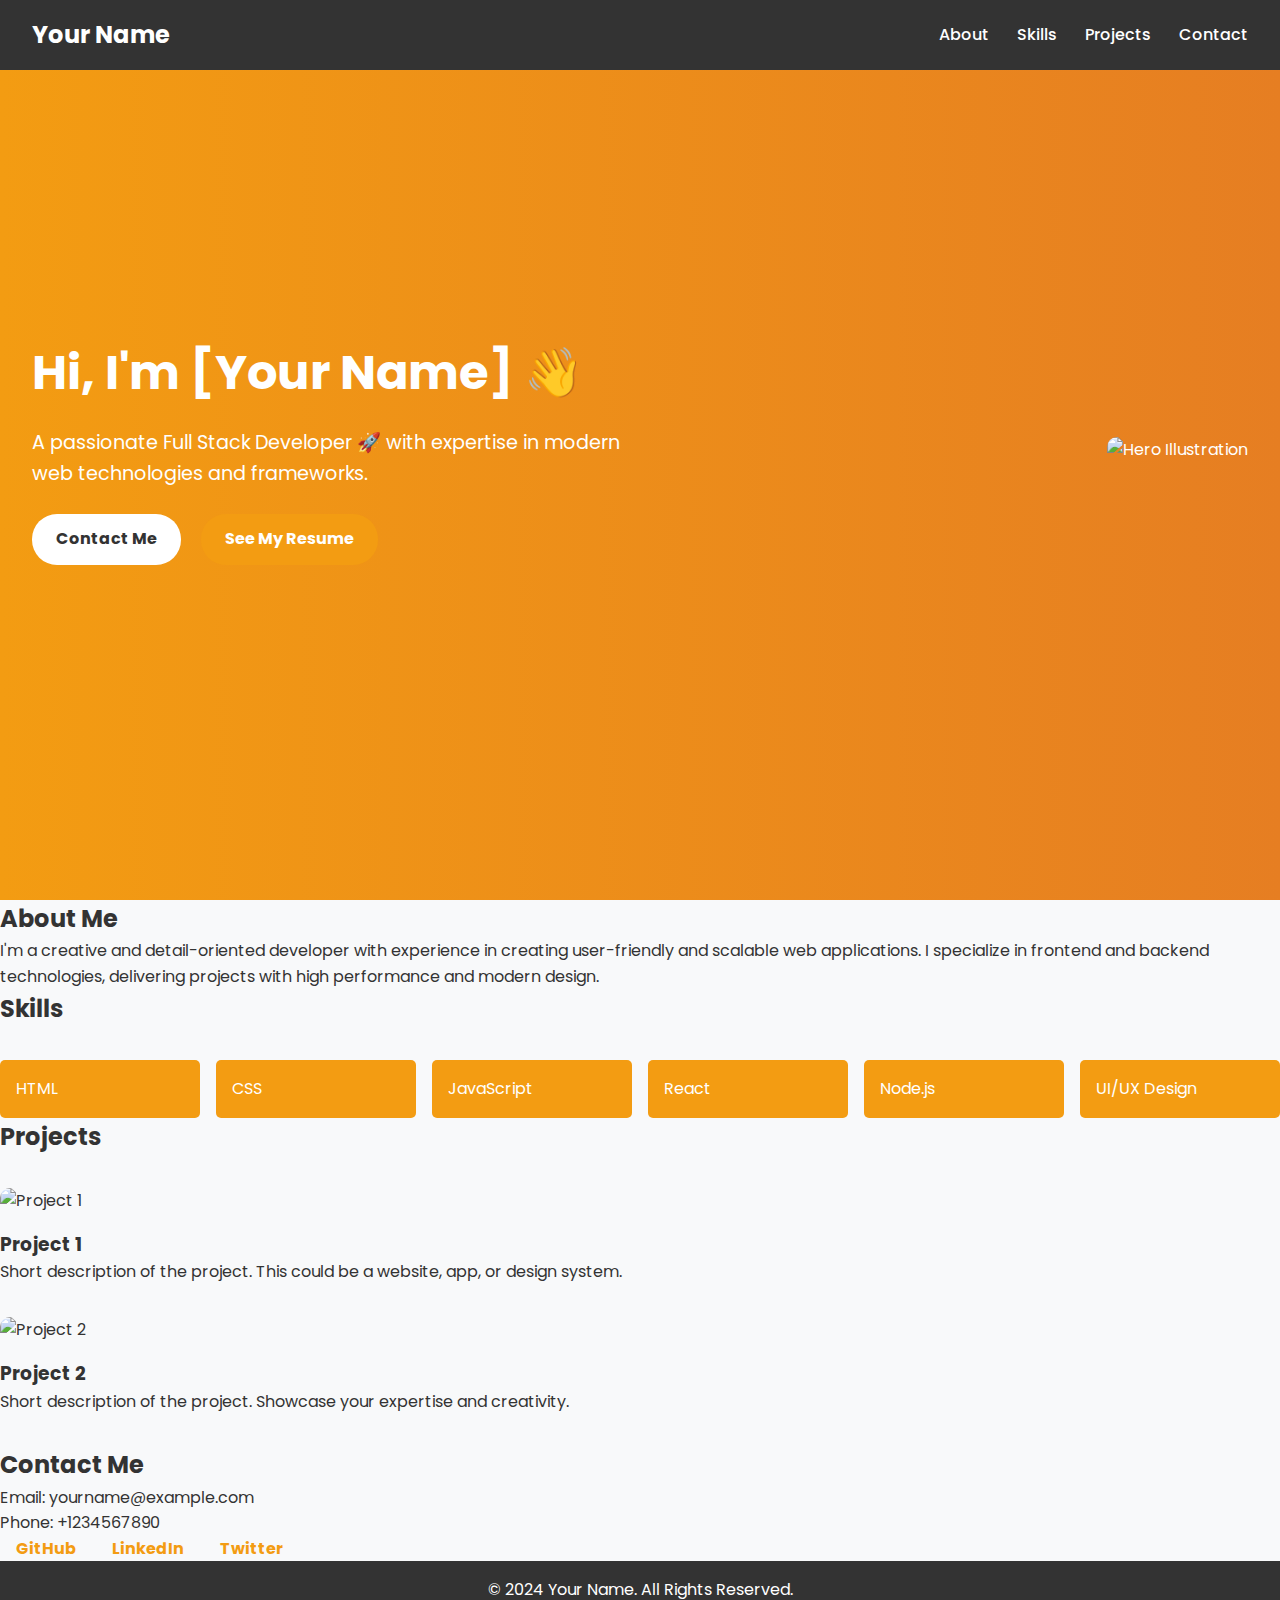
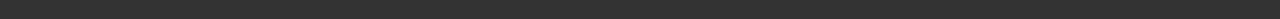
==== Level 1/Task 2/index.html @ a53ca740 "doosri task adhuuri" ====
<!DOCTYPE html>
<html lang="en">
<head>
    <meta charset="UTF-8">
    <meta name="viewport" content="width=device-width, initial-scale=1.0">
    <title>Portfolio - Your Name</title>
    <link rel="stylesheet" href="styles.css">
    <link href="https://fonts.googleapis.com/css2?family=Poppins:wght@300;400;600;700&display=swap" rel="stylesheet">
</head>
<body>
    <header>
        <div class="logo">Your Name</div>
        <nav>
            <a href="#about">About</a>
            <a href="#skills">Skills</a>
            <a href="#projects">Projects</a>
            <a href="#contact">Contact</a>
        </nav>
    </header>

    <section class="hero">
        <div class="hero-content">
            <h1>Hi, I'm [Your Name] 👋</h1>
            <p>A passionate Full Stack Developer 🚀 with expertise in modern web technologies and frameworks.</p>
            <div class="cta-buttons">
                <a href="#contact" class="btn-primary">Contact Me</a>
                <a href="#resume" class="btn-secondary">See My Resume</a>
            </div>
        </div>
        <div class="hero-image">
            <img src="https://via.placeholder.com/500" alt="Hero Illustration">
        </div>
    </section>

    <section id="about" class="about">
        <h2>About Me</h2>
        <p>I'm a creative and detail-oriented developer with experience in creating user-friendly and scalable web applications. I specialize in frontend and backend technologies, delivering projects with high performance and modern design.</p>
    </section>

    <section id="skills" class="skills">
        <h2>Skills</h2>
        <div class="skills-grid">
            <div>HTML</div>
            <div>CSS</div>
            <div>JavaScript</div>
            <div>React</div>
            <div>Node.js</div>
            <div>UI/UX Design</div>
        </div>
    </section>

    <section id="projects" class="projects">
        <h2>Projects</h2>
        <div class="project-card">
            <img src="https://via.placeholder.com/800x400" alt="Project 1">
            <h3>Project 1</h3>
            <p>Short description of the project. This could be a website, app, or design system.</p>
        </div>
        <div class="project-card">
            <img src="https://via.placeholder.com/800x400" alt="Project 2">
            <h3>Project 2</h3>
            <p>Short description of the project. Showcase your expertise and creativity.</p>
        </div>
    </section>

    <section id="contact" class="contact">
        <h2>Contact Me</h2>
        <p>Email: yourname@example.com</p>
        <p>Phone: +1234567890</p>
        <div class="social-links">
            <a href="#">GitHub</a>
            <a href="#">LinkedIn</a>
            <a href="#">Twitter</a>
        </div>
    </section>

    <footer>
        <p>&copy; 2024 Your Name. All Rights Reserved.</p>
    </footer>
</body>
</html>
---- Level 1/Task 2/styles.css ----
* {
    margin: 0;
    padding: 0;
    box-sizing: border-box;
}

body {
    font-family: 'Poppins', sans-serif;
    color: #333;
    line-height: 1.6;
    background: #f8f9fa;
}

header {
    display: flex;
    justify-content: space-between;
    align-items: center;
    padding: 1rem 2rem;
    background: #333;
    color: #fff;
    position: fixed;
    width: 100%;
    top: 0;
    z-index: 1000;
}

header .logo {
    font-size: 1.5rem;
    font-weight: bold;
}

header nav a {
    color: #fff;
    margin-left: 1.5rem;
    text-decoration: none;
    font-weight: 500;
    transition: color 0.3s ease;
}

header nav a:hover {
    color: #f39c12;
}

.hero {
    display: flex;
    justify-content: space-between;
    align-items: center;
    padding: 10rem 2rem;
    background: linear-gradient(to right, #f39c12, #e67e22);
    color: #fff;
    min-height: 100vh;
}

.hero-content {
    max-width: 50%;
}

.hero h1 {
    font-size: 3rem;
    margin-bottom: 1rem;
}

.hero p {
    font-size: 1.2rem;
    margin-bottom: 1.5rem;
}

.cta-buttons .btn-primary,
.cta-buttons .btn-secondary {
    display: inline-block;
    padding: 0.8rem 1.5rem;
    text-decoration: none;
    font-weight: bold;
    border-radius: 25px;
    margin-right: 1rem;
    transition: background 0.3s ease;
}

.cta-buttons .btn-primary {
    background: #fff;
    color: #333;
}

.cta-buttons .btn-secondary {
    background: #f39c12;
    color: #fff;
}

.cta-buttons .btn-primary:hover {
    background: #ddd;
}

.cta-buttons .btn-secondary:hover {
    background: #e67e22;
}

.hero-image img {
    max-width: 100%;
    border-radius: 10px;
}

.section {
    padding: 4rem 2rem;
    text-align: center;
}

.skills-grid {
    display: grid;
    grid-template-columns: repeat(auto-fit, minmax(120px, 1fr));
    gap: 1rem;
    margin-top: 2rem;
}

.skills-grid div {
    background: #f39c12;
    color: #fff;
    padding: 1rem;
    border-radius: 5px;
}

.project-card {
    margin: 2rem 0;
    text-align: left;
}

.project-card img {
    width: 100%;
    border-radius: 10px;
    margin-bottom: 1rem;
}

.contact .social-links a {
    margin: 0 1rem;
    color: #f39c12;
    text-decoration: none;
    font-weight: bold;
}

.contact .social-links a:hover {
    color: #e67e22;
}

footer {
    background: #333;
    color: #fff;
    text-align: center;
    padding: 1rem 0;
}
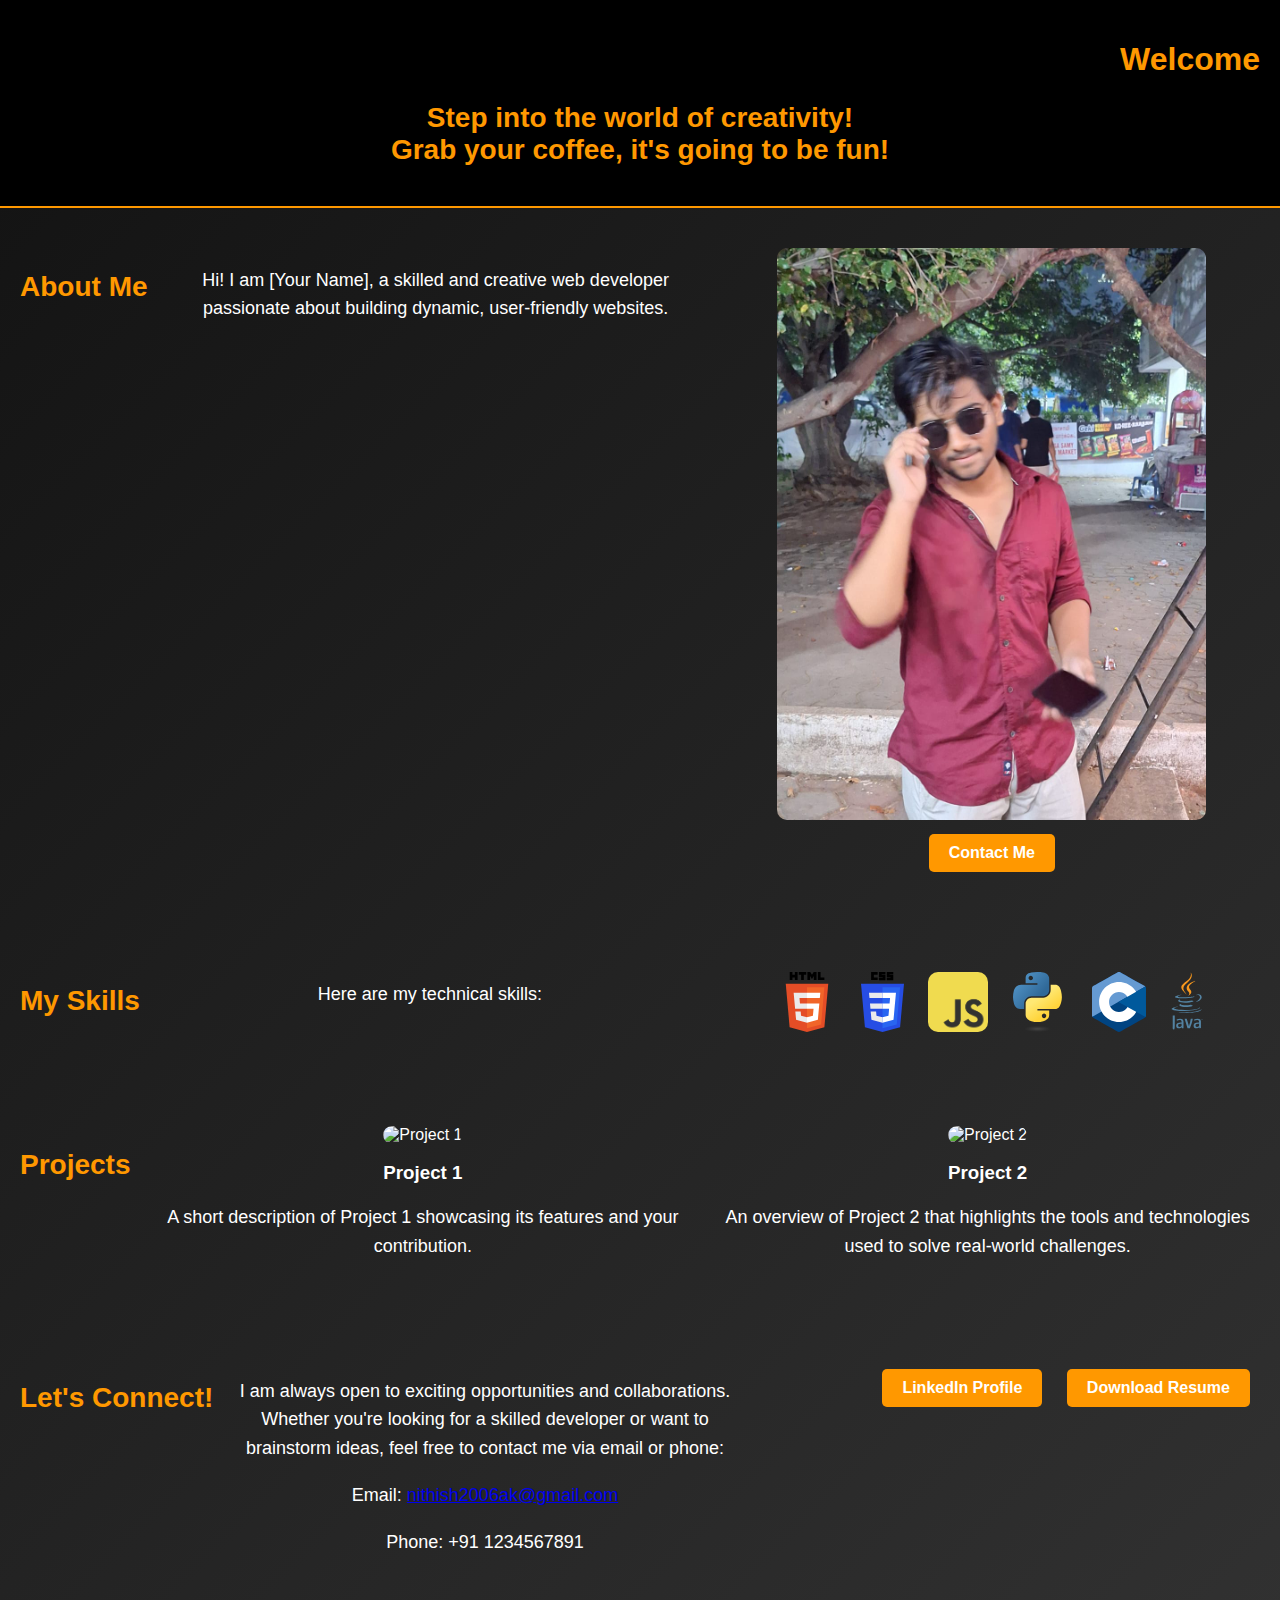
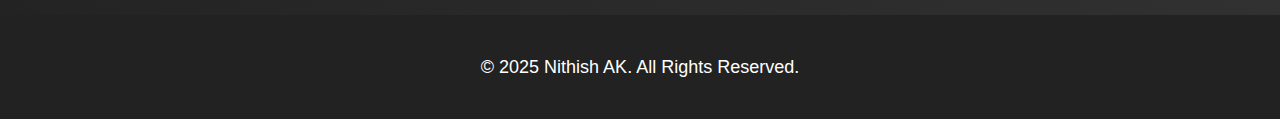
==== commit cdb89986: "halfdone with the progress" ====
--- a/Level 1/Task 2/index.html
+++ b/Level 1/Task 2/index.html
@@ -3,79 +3,77 @@
 <head>
     <meta charset="UTF-8">
     <meta name="viewport" content="width=device-width, initial-scale=1.0">
-    <title>Portfolio - Your Name</title>
-    <link rel="stylesheet" href="styles.css">
-    <link href="https://fonts.googleapis.com/css2?family=Poppins:wght@300;400;600;700&display=swap" rel="stylesheet">
+    <title>My Portfolio</title>
+    <link rel="stylesheet" href="styles/main.css">
+    <link rel="stylesheet" href="styles/animations.css">
 </head>
 <body>
     <header>
-        <div class="logo">Your Name</div>
-        <nav>
-            <a href="#about">About</a>
-            <a href="#skills">Skills</a>
-            <a href="#projects">Projects</a>
-            <a href="#contact">Contact</a>
-        </nav>
+        <div class="logo header-left">
+            <h1>Welcome</h1>
+            <h2>Step into the world of creativity!<br>Grab your coffee, it's going to be fun!</h2>
+        </div>
     </header>
 
-    <section class="hero">
-        <div class="hero-content">
-            <h1>Hi, I'm [Your Name] 👋</h1>
-            <p>A passionate Full Stack Developer 🚀 with expertise in modern web technologies and frameworks.</p>
-            <div class="cta-buttons">
-                <a href="#contact" class="btn-primary">Contact Me</a>
-                <a href="#resume" class="btn-secondary">See My Resume</a>
-            </div>
+    <section id="about" class="section-left">
+        <h2>About Me</h2>
+        <div class="content">
+            <p>Hi! I am [Your Name], a skilled and creative web developer passionate about building dynamic, user-friendly websites.</p>
         </div>
-        <div class="hero-image">
-            <img src="https://via.placeholder.com/500" alt="Hero Illustration">
+        <div class="content">
+            <img src="assets/images/profile.jpg" alt="Profile Picture">
+            <button class="btn-contact" onclick="scrollToContact()">Contact Me</button>
         </div>
     </section>
 
-    <section id="about" class="about">
-        <h2>About Me</h2>
-        <p>I'm a creative and detail-oriented developer with experience in creating user-friendly and scalable web applications. I specialize in frontend and backend technologies, delivering projects with high performance and modern design.</p>
-    </section>
-
-    <section id="skills" class="skills">
-        <h2>Skills</h2>
-        <div class="skills-grid">
-            <div>HTML</div>
-            <div>CSS</div>
-            <div>JavaScript</div>
-            <div>React</div>
-            <div>Node.js</div>
-            <div>UI/UX Design</div>
+    <section id="skills" class="section-left">
+        <h2>My Skills</h2>
+        <div class="content">
+            <p>Here are my technical skills:</p>
+        </div>
+        <div class="content skills-logos">
+            <img src="assets/images/html-logo.svg" alt="HTML">
+            <img src="assets/images/css-logo.svg" alt="CSS">
+            <img src="assets/images/js-logo.png" alt="JavaScript">
+            <img src="assets/images/python-logo.svg" alt="Python">
+            <img src="assets/images/c-logo.svg" alt="C">
+            <img src="assets/images/java-logo.svg" alt="Java">
+            <!-- <img src="assets/images/cpp-logo.svg" alt="C++"> -->
         </div>
     </section>
 
-    <section id="projects" class="projects">
+    <section id="projects" class="section-left">
         <h2>Projects</h2>
-        <div class="project-card">
-            <img src="https://via.placeholder.com/800x400" alt="Project 1">
+        <div class="content">
+            <img src="assets/images/project1.png" alt="Project 1">
             <h3>Project 1</h3>
-            <p>Short description of the project. This could be a website, app, or design system.</p>
+            <p>A short description of Project 1 showcasing its features and your contribution.</p>
         </div>
-        <div class="project-card">
-            <img src="https://via.placeholder.com/800x400" alt="Project 2">
+        <div class="content">
+            <img src="assets/images/project2.png" alt="Project 2">
             <h3>Project 2</h3>
-            <p>Short description of the project. Showcase your expertise and creativity.</p>
+            <p>An overview of Project 2 that highlights the tools and technologies used to solve real-world challenges.</p>
         </div>
     </section>
 
-    <section id="contact" class="contact">
-        <h2>Contact Me</h2>
-        <p>Email: yourname@example.com</p>
-        <p>Phone: +1234567890</p>
-        <div class="social-links">
-            <a href="#">GitHub</a>
-            <a href="#">LinkedIn</a>
-            <a href="#">Twitter</a>
+    <section id="contact" class="section-left">
+        <h2>Let's Connect!</h2>
+        <div class="content">
+            
+            <p>I am always open to exciting opportunities and collaborations. Whether you're looking for a skilled developer or want to brainstorm ideas, feel free to contact me via email or phone:</p>
+            <p>Email: <a href="mailto:nithish2006ak@gmail.com">nithish2006ak@gmail.com</a></p>
+            <p>Phone: +91 1234567891</p>
+        </div>
+        <div class="content buttons-right">
+            <a href="https://www.linkedin.com/in/nithish-ak-3183732b7/" target="_blank" class="btn-linkedin">LinkedIn Profile</a>
+            <a href="resume/resume.pdf" download class="btn-resume">Download Resume</a>
         </div>
     </section>
 
     <footer>
-        <p>&copy; 2024 Your Name. All Rights Reserved.</p>
+        <p>&copy; 2025 Nithish AK. All Rights Reserved.</p>
     </footer>
+
+    <script src="scripts/main.js"></script>
 </body>
 </html>
--- a/Level 1/Task 2/styles/main.css
+++ b/Level 1/Task 2/styles/main.css
@@ -0,0 +1,97 @@
+/* General Styles */
+body {
+    font-family: 'Arial', sans-serif;
+    margin: 0;
+    background: linear-gradient(135deg, #121212, #323232);
+    color: white;
+    overflow-x: hidden;
+}
+
+header {
+    background: black;
+    padding: 20px;
+    text-align: right;
+    border-bottom: 2px solid #ff9800;
+}
+
+h2 {
+    text-align: center;
+    color: #ff9800;
+    margin-bottom: 20px;
+    font-family: 'Roboto', sans-serif;
+    font-size: 28px;
+}
+
+.section-left, .section-right {
+    display: flex;
+    flex-wrap: wrap;
+    justify-content: center;
+    align-items: flex-start;
+    padding: 40px 20px;
+    gap: 20px;
+}
+
+.section-left {
+    flex-direction: row;
+}
+
+.section-right {
+    flex-direction: row-reverse;
+}
+
+.content {
+    flex: 1;
+    text-align: center;
+}
+
+img {
+    max-width: 80%;
+    height: auto;
+    border-radius: 10px;
+}
+
+.skills-logos img {
+    margin: 10px;
+    max-width: 60px;
+    height: 60px;
+}
+
+footer {
+    background: #222;
+    padding: 20px;
+    text-align: center;
+}
+
+/* Typography */
+h1, h2 {
+    font-family: 'Roboto', sans-serif;
+    color: #ff9800;
+}
+
+p {
+    font-size: 18px;
+    line-height: 1.6;
+}
+
+/* Buttons */
+.btn-contact, .btn-linkedin, .btn-resume {
+    display: inline-block;
+    margin: 10px;
+    padding: 10px 20px;
+    font-size: 16px;
+    font-weight: bold;
+    color: white;
+    background-color: #ff9800;
+    border: none;
+    border-radius: 5px;
+    cursor: pointer;
+    text-decoration: none;
+}
+
+.btn-contact:hover, .btn-linkedin:hover, .btn-resume:hover {
+    background-color: #e68a00;
+}
+
+.buttons-right {
+    text-align: right;
+}
--- a/Level 1/Task 2/styles/animations.css
+++ b/Level 1/Task 2/styles/animations.css
@@ -0,0 +1,13 @@
+/* Add some animations */
+@keyframes fadeIn {
+    0% { opacity: 0; transform: translateY(20px); }
+    100% { opacity: 1; transform: translateY(0); }
+}
+
+#about img {
+    animation: fadeIn 2s ease-in-out;
+}
+
+.project {
+    animation: fadeIn 1.5s ease-in-out;
+}
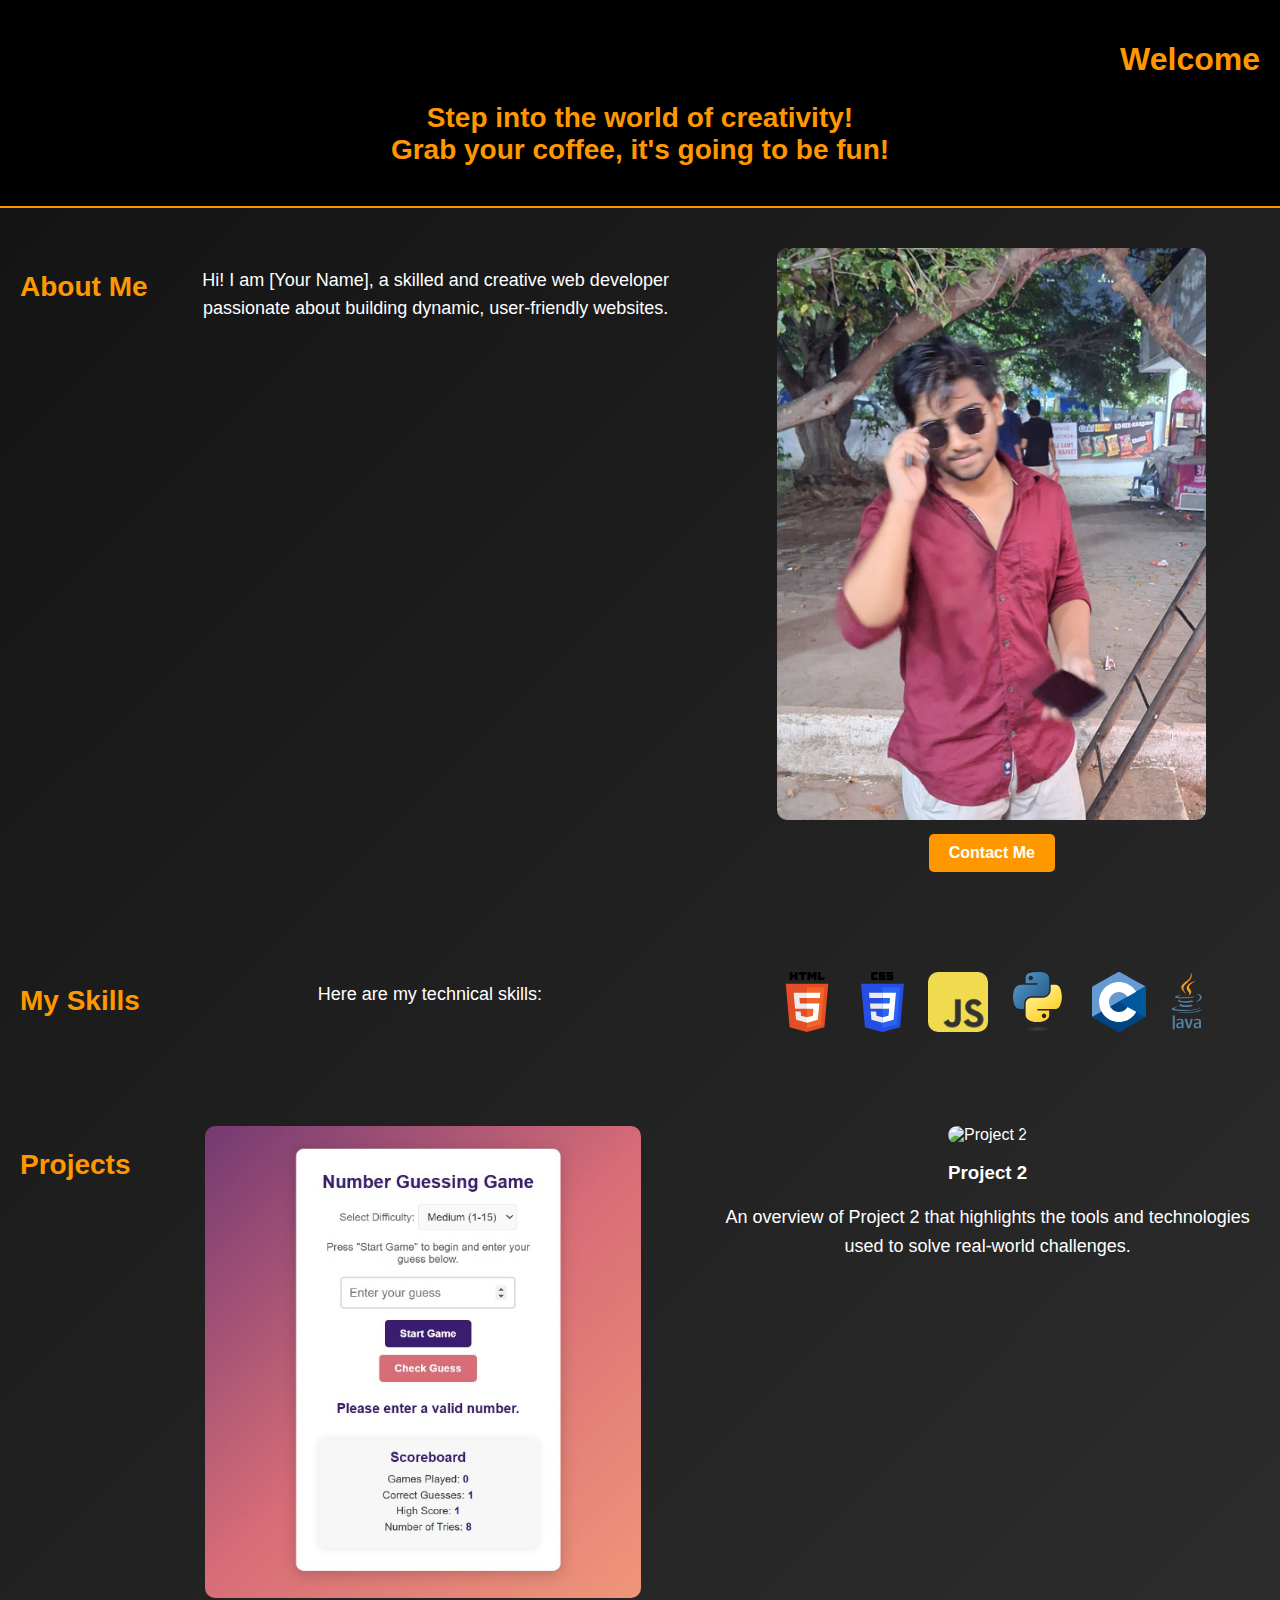
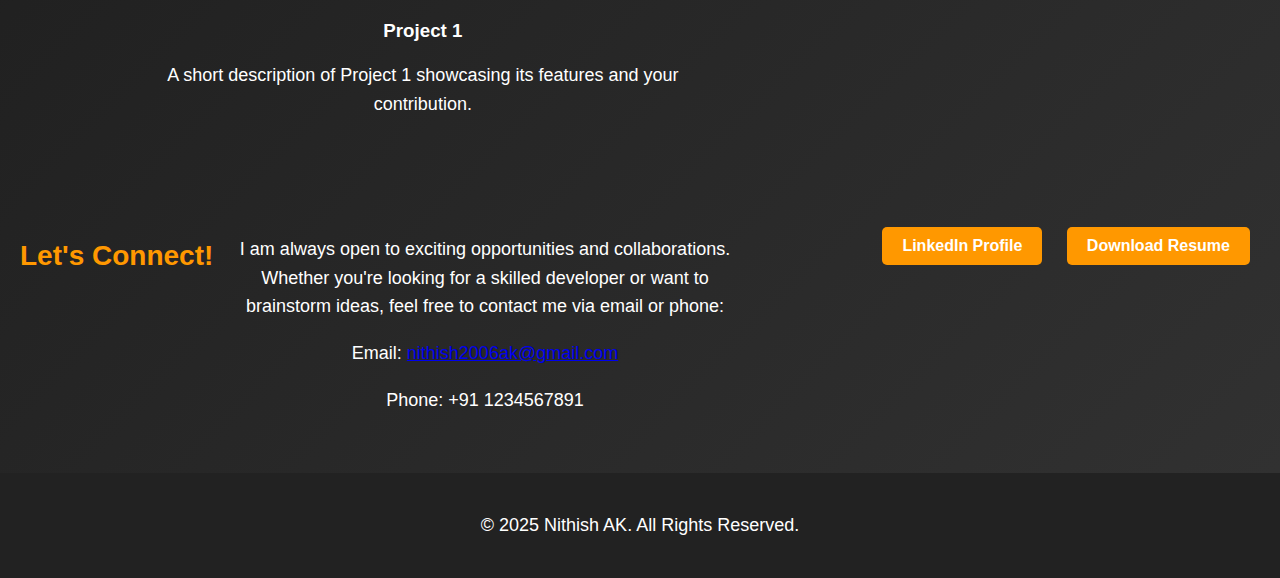
==== commit bba48e2f: "checking how it looks when project pic added" ====
--- a/Level 1/Task 2/index.html
+++ b/Level 1/Task 2/index.html
@@ -45,7 +45,7 @@
     <section id="projects" class="section-left">
         <h2>Projects</h2>
         <div class="content">
-            <img src="assets/images/project1.png" alt="Project 1">
+            <img src="assets/images/project1.jpg" alt="Project 1">
             <h3>Project 1</h3>
             <p>A short description of Project 1 showcasing its features and your contribution.</p>
         </div>
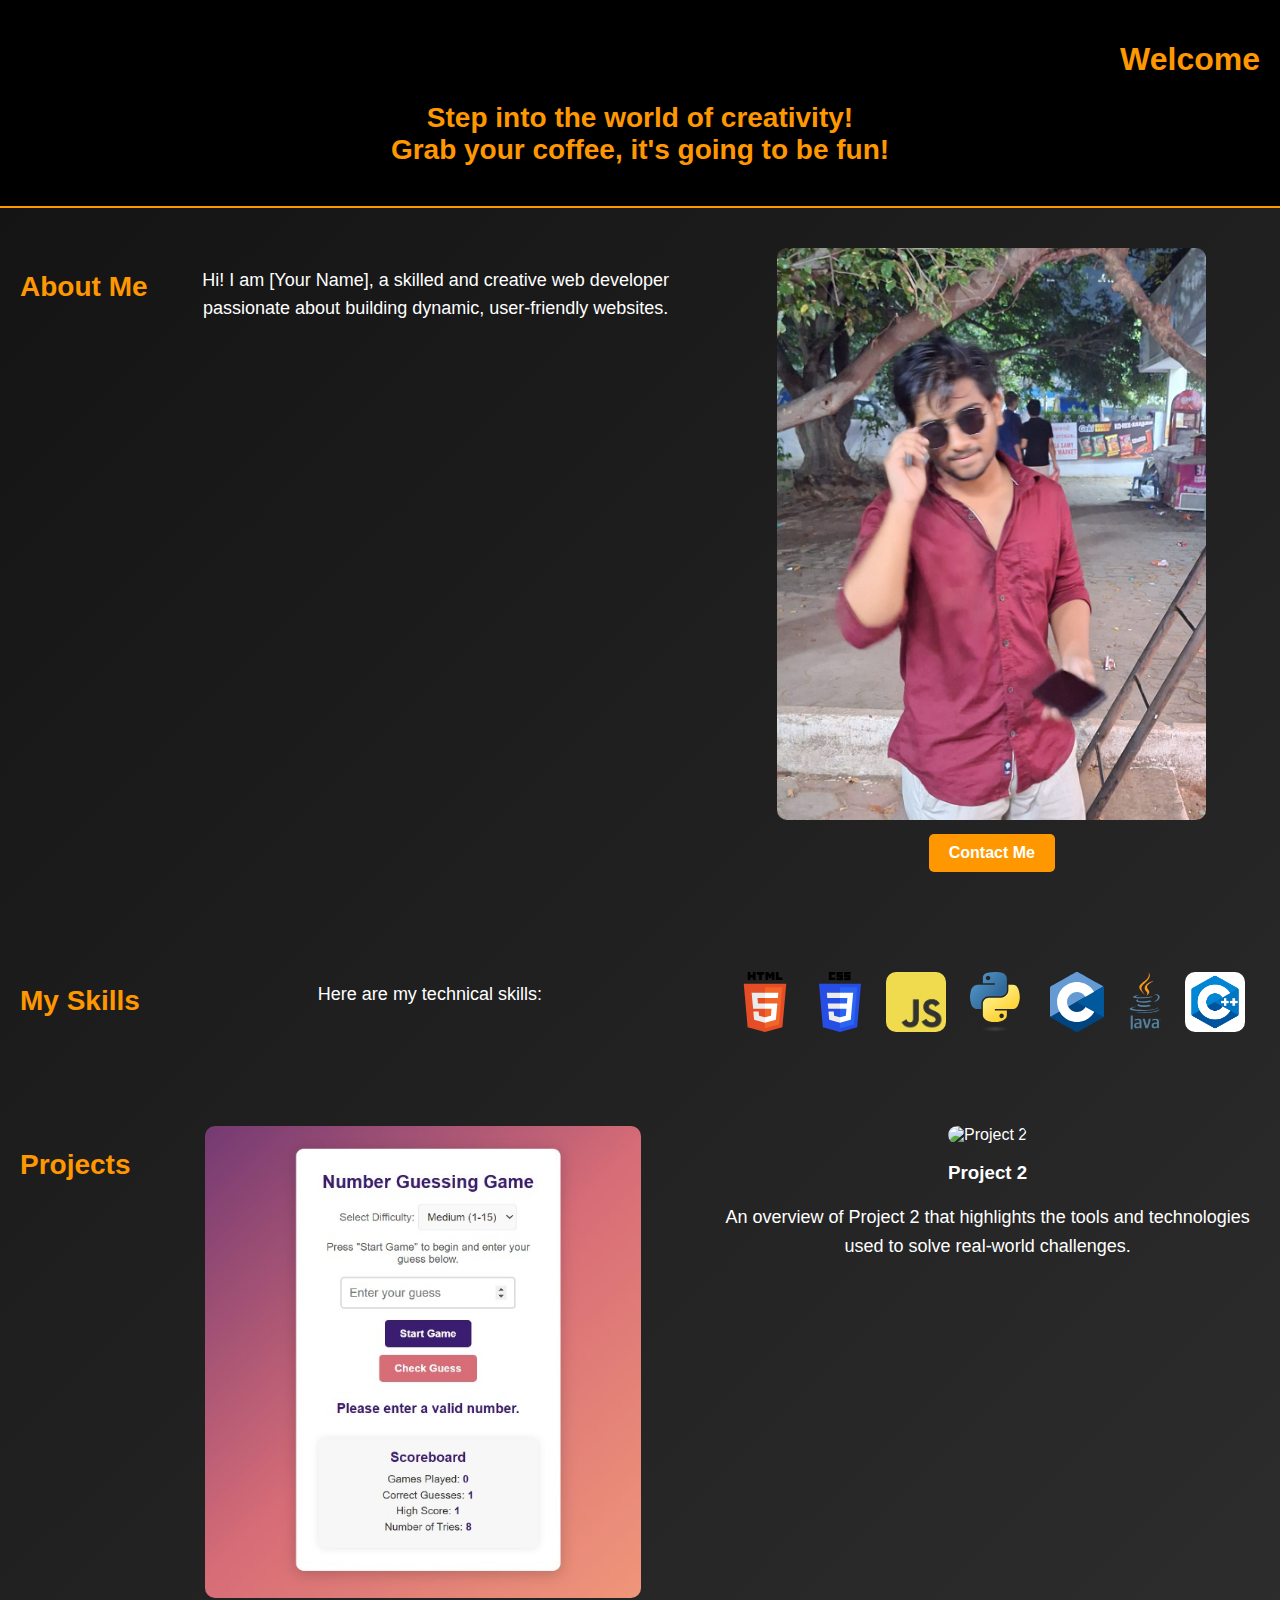
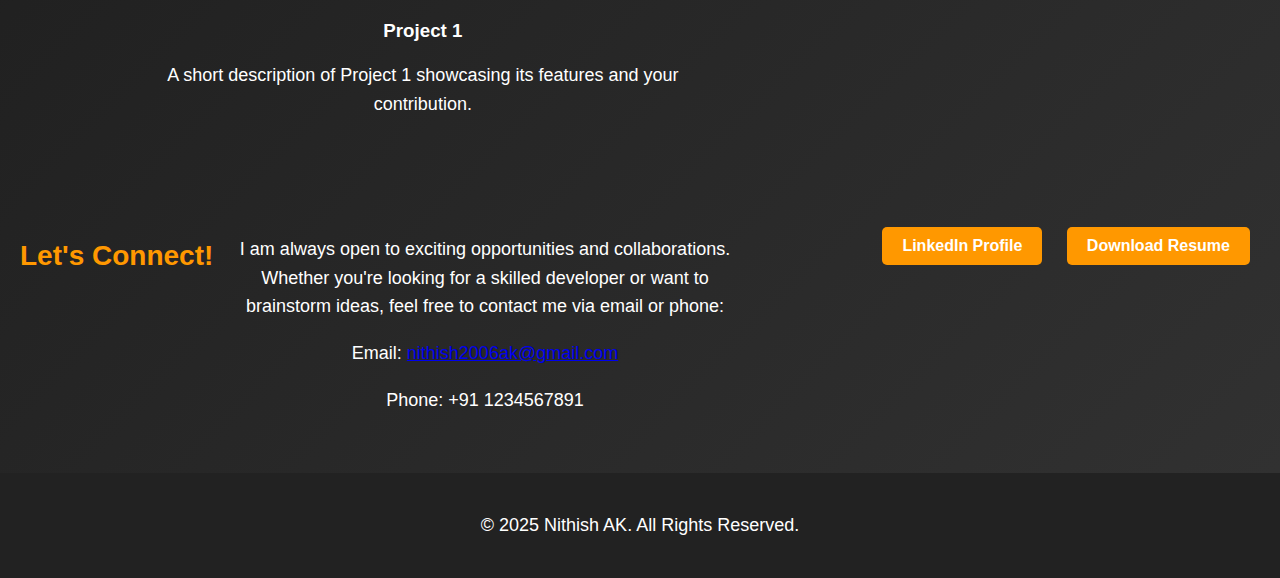
==== commit 36c96d6f: "added c++ logo in skills section" ====
--- a/Level 1/Task 2/index.html
+++ b/Level 1/Task 2/index.html
@@ -38,7 +38,7 @@
             <img src="assets/images/python-logo.svg" alt="Python">
             <img src="assets/images/c-logo.svg" alt="C">
             <img src="assets/images/java-logo.svg" alt="Java">
-            <!-- <img src="assets/images/cpp-logo.svg" alt="C++"> -->
+            <img src="assets/images/cpp-logo.png" alt="C++">
         </div>
     </section>
 
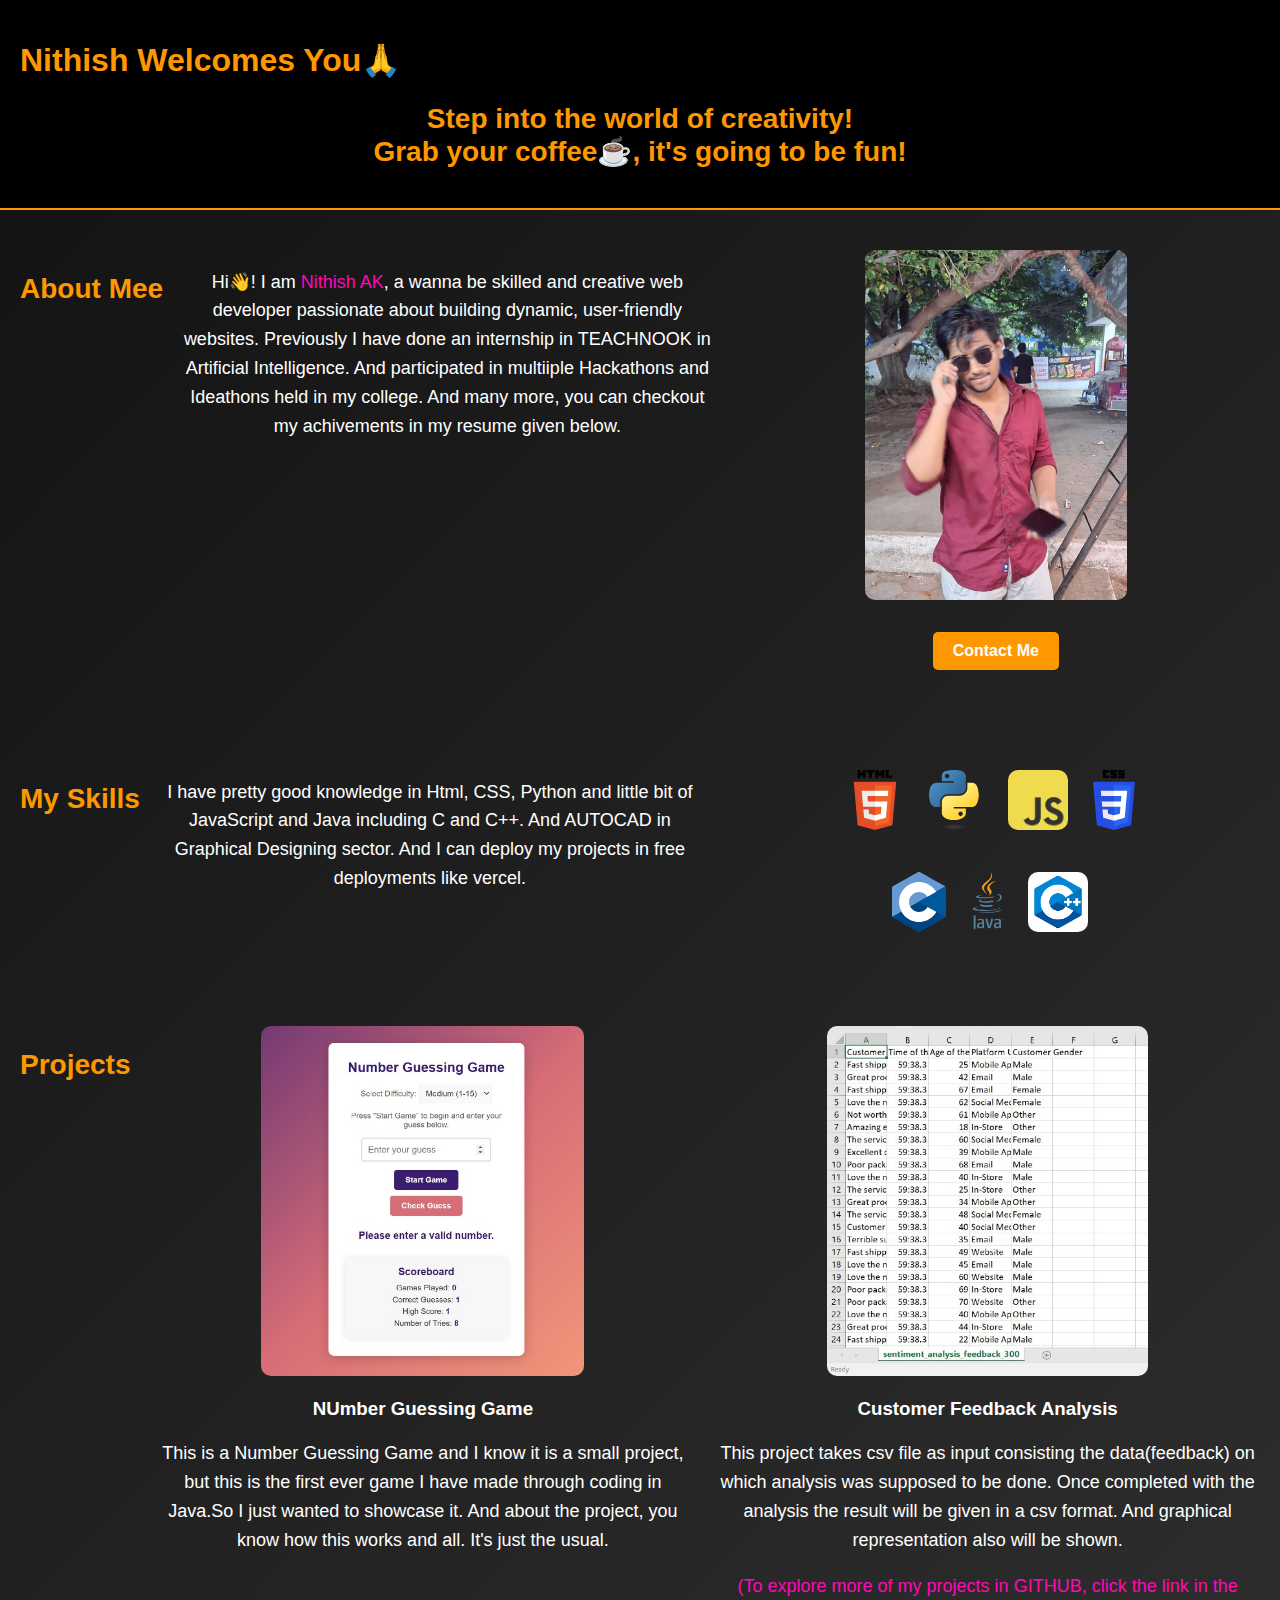
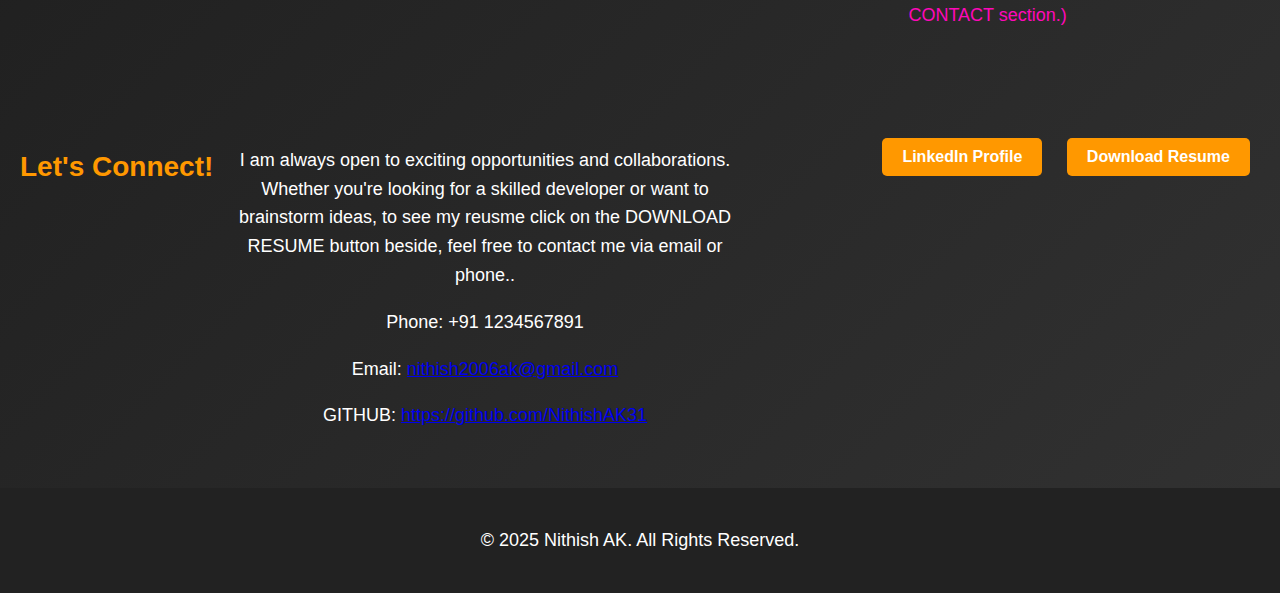
==== commit 14a1c230: "completed task 2 in level one" ====
--- a/Level 1/Task 2/index.html
+++ b/Level 1/Task 2/index.html
@@ -10,18 +10,21 @@
 <body>
     <header>
         <div class="logo header-left">
-            <h1>Welcome</h1>
-            <h2>Step into the world of creativity!<br>Grab your coffee, it's going to be fun!</h2>
+            <h1>Nithish Welcomes You🙏</h1>
+            <h2>Step into the world of creativity!<br>Grab your coffee☕, it's going to be fun!</h2>
         </div>
     </header>
 
     <section id="about" class="section-left">
-        <h2>About Me</h2>
+        <h2>About Mee</h2>
         <div class="content">
-            <p>Hi! I am [Your Name], a skilled and creative web developer passionate about building dynamic, user-friendly websites.</p>
+            <p>Hi👋! I am <span >Nithish AK</span>, a wanna be skilled and creative web developer passionate about building dynamic, user-friendly websites. Previously I have done an internship in TEACHNOOK in Artificial Intelligence. And participated in multiiple Hackathons and Ideathons held in my college. And many more, you can checkout my achivements in my resume given below.</p>
         </div>
         <div class="content">
             <img src="assets/images/profile.jpg" alt="Profile Picture">
+            <p>
+                
+            </p>
             <button class="btn-contact" onclick="scrollToContact()">Contact Me</button>
         </div>
     </section>
@@ -29,13 +32,17 @@
     <section id="skills" class="section-left">
         <h2>My Skills</h2>
         <div class="content">
-            <p>Here are my technical skills:</p>
+            <p>I have pretty good knowledge in Html, CSS, Python and little bit of JavaScript and Java including C and C++. And AUTOCAD in Graphical Designing sector. And I can deploy my projects in free deployments like vercel.
+            </p>
         </div>
         <div class="content skills-logos">
             <img src="assets/images/html-logo.svg" alt="HTML">
+            <img src="assets/images/python-logo.svg" alt="Python">
+            <img src="assets/images/js-logo.png" alt="JavaScript">
             <img src="assets/images/css-logo.svg" alt="CSS">
-            <img src="assets/images/js-logo.png" alt="JavaScript">
-            <img src="assets/images/python-logo.svg" alt="Python">
+            <p>
+                
+            </p>
             <img src="assets/images/c-logo.svg" alt="C">
             <img src="assets/images/java-logo.svg" alt="Java">
             <img src="assets/images/cpp-logo.png" alt="C++">
@@ -46,13 +53,14 @@
         <h2>Projects</h2>
         <div class="content">
             <img src="assets/images/project1.jpg" alt="Project 1">
-            <h3>Project 1</h3>
-            <p>A short description of Project 1 showcasing its features and your contribution.</p>
+            <h3>NUmber Guessing Game</h3>
+            <p>This is a Number Guessing Game and I know it is a small project, but this is the first ever game I have made through coding in Java.So I just wanted to showcase it. And about the project, you know how this works and all. It's just the usual.</p>
         </div>
         <div class="content">
-            <img src="assets/images/project2.png" alt="Project 2">
-            <h3>Project 2</h3>
-            <p>An overview of Project 2 that highlights the tools and technologies used to solve real-world challenges.</p>
+            <img src="assets/images/project2.jpg" alt="Project 2">
+            <h3>Customer Feedback Analysis</h3>
+            <p>This project takes csv file as input consisting the data(feedback) on which analysis was supposed to be done. Once completed with the analysis the result will be given in a csv format. And graphical representation also will be shown.</p>
+            <p> <span>(To explore more of my projects in GITHUB, click the link in the CONTACT section.)</span></p>
         </div>
     </section>
 
@@ -60,9 +68,10 @@
         <h2>Let's Connect!</h2>
         <div class="content">
             
-            <p>I am always open to exciting opportunities and collaborations. Whether you're looking for a skilled developer or want to brainstorm ideas, feel free to contact me via email or phone:</p>
+            <p>I am always open to exciting opportunities and collaborations. Whether you're looking for a skilled developer or want to brainstorm ideas, to see my reusme click on the DOWNLOAD RESUME button beside, feel free to contact me via email or phone..</p>
+            <p>Phone: +91 1234567891</p>
             <p>Email: <a href="mailto:nithish2006ak@gmail.com">nithish2006ak@gmail.com</a></p>
-            <p>Phone: +91 1234567891</p>
+            <P>GITHUB: <a href="mailto:nithish2006ak@gmail.com">https://github.com/NithishAK31</a></P>
         </div>
         <div class="content buttons-right">
             <a href="https://www.linkedin.com/in/nithish-ak-3183732b7/" target="_blank" class="btn-linkedin">LinkedIn Profile</a>
--- a/Level 1/Task 2/styles/main.css
+++ b/Level 1/Task 2/styles/main.css
@@ -10,7 +10,7 @@
 header {
     background: black;
     padding: 20px;
-    text-align: right;
+    text-align: left;
     border-bottom: 2px solid #ff9800;
 }
 
@@ -46,7 +46,7 @@
 
 img {
     max-width: 80%;
-    height: auto;
+    height: 350px;
     border-radius: 10px;
 }
 
@@ -95,3 +95,6 @@
 .buttons-right {
     text-align: right;
 }
+span{
+     color: rgb(255, 8, 185);
+}
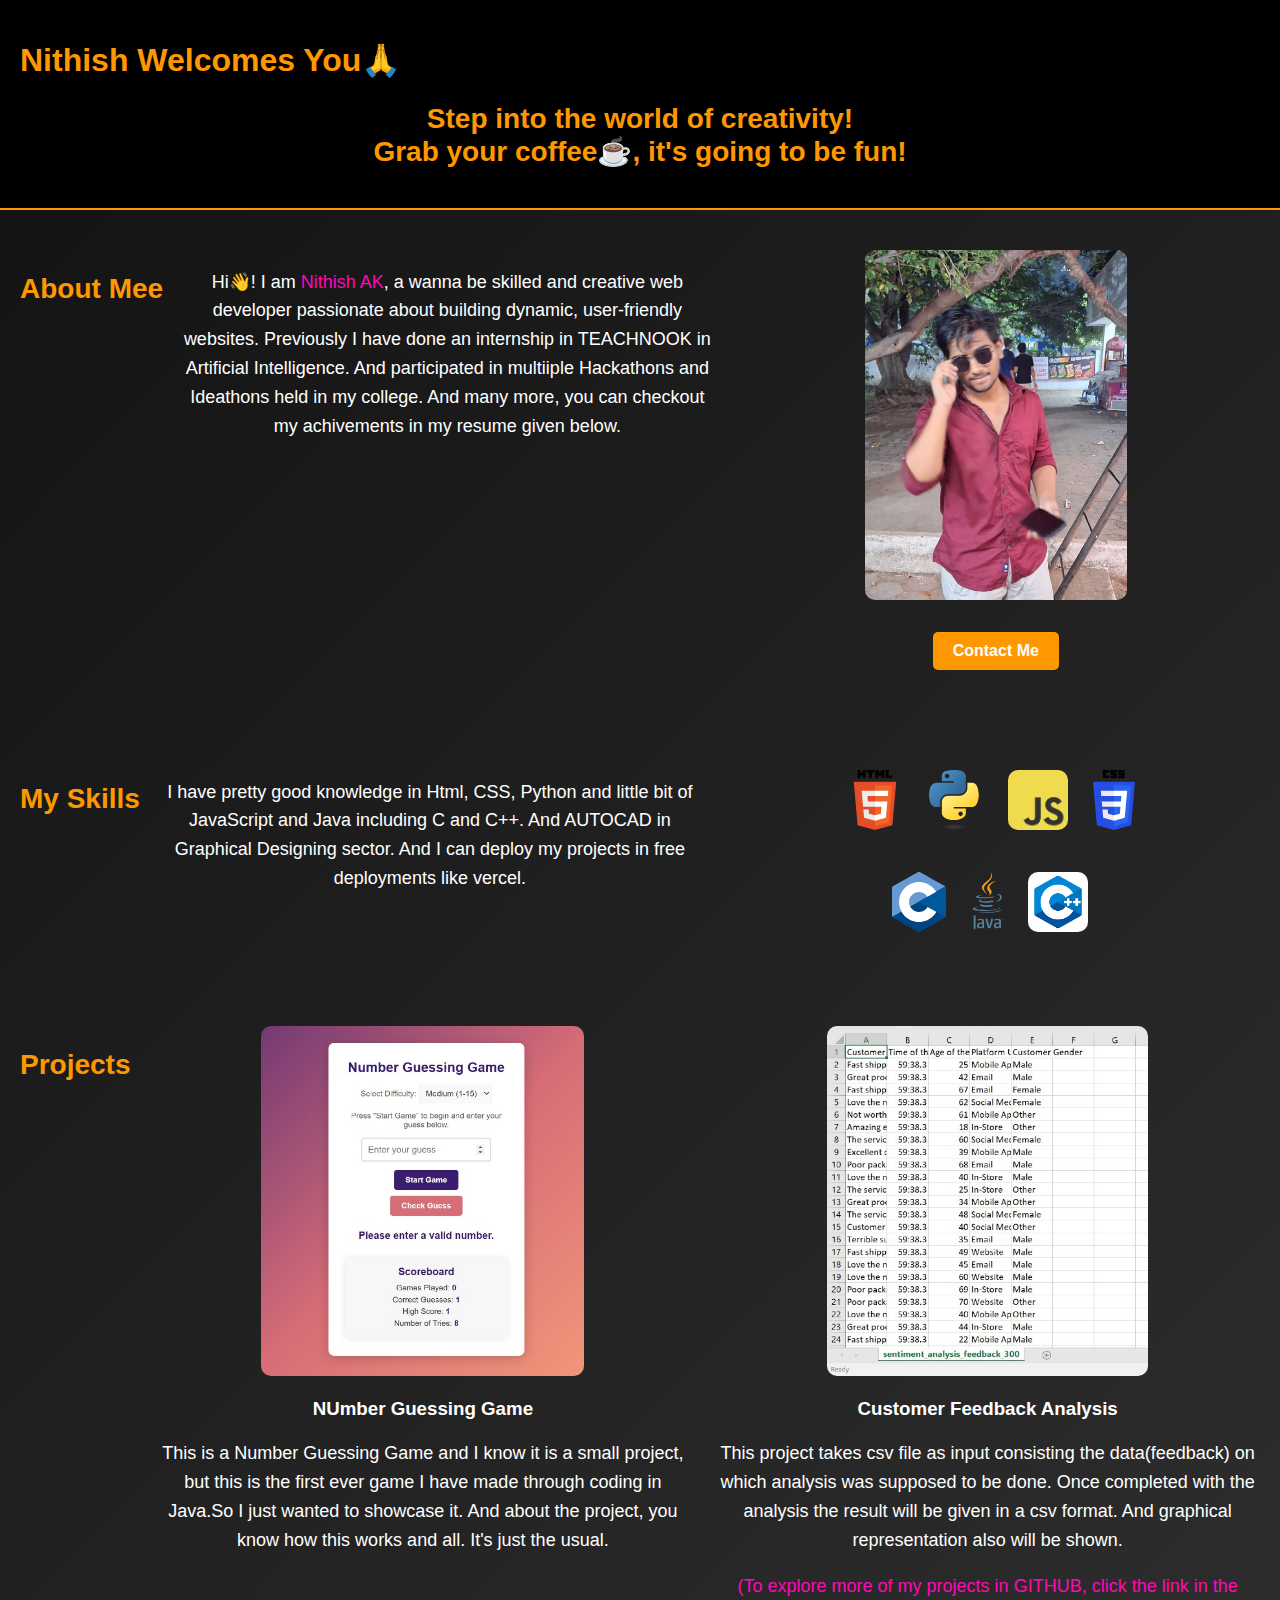
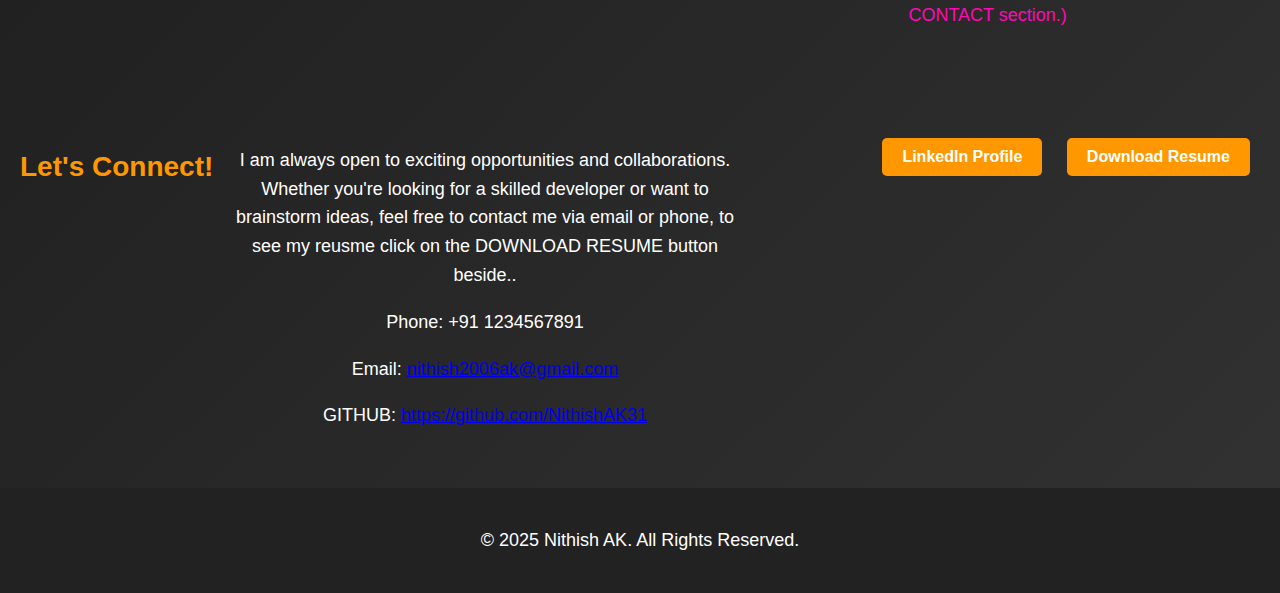
==== commit 11a8187f: "updated text alignments" ====
--- a/Level 1/Task 2/index.html
+++ b/Level 1/Task 2/index.html
@@ -68,7 +68,7 @@
         <h2>Let's Connect!</h2>
         <div class="content">
             
-            <p>I am always open to exciting opportunities and collaborations. Whether you're looking for a skilled developer or want to brainstorm ideas, to see my reusme click on the DOWNLOAD RESUME button beside, feel free to contact me via email or phone..</p>
+            <p>I am always open to exciting opportunities and collaborations. Whether you're looking for a skilled developer or want to brainstorm ideas, feel free to contact me via email or phone, to see my reusme click on the DOWNLOAD RESUME button beside..</p>
             <p>Phone: +91 1234567891</p>
             <p>Email: <a href="mailto:nithish2006ak@gmail.com">nithish2006ak@gmail.com</a></p>
             <P>GITHUB: <a href="mailto:nithish2006ak@gmail.com">https://github.com/NithishAK31</a></P>
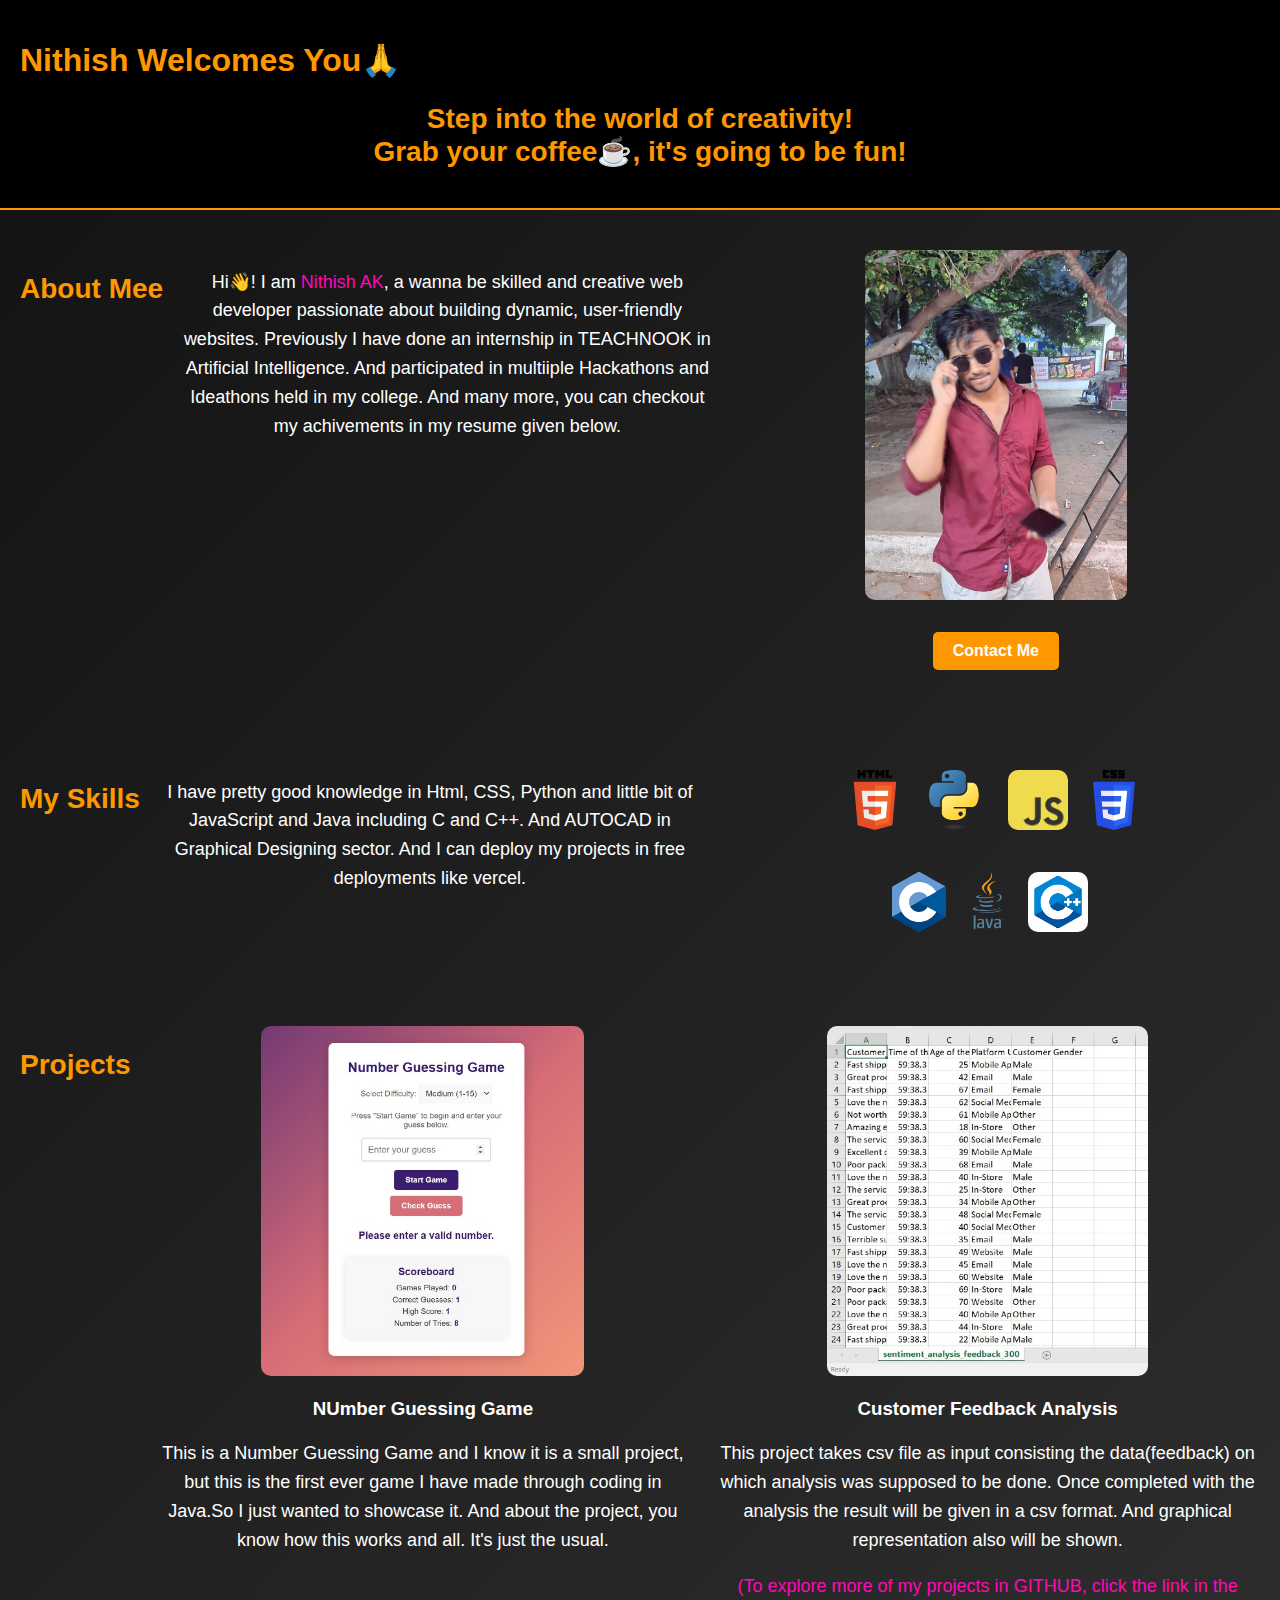
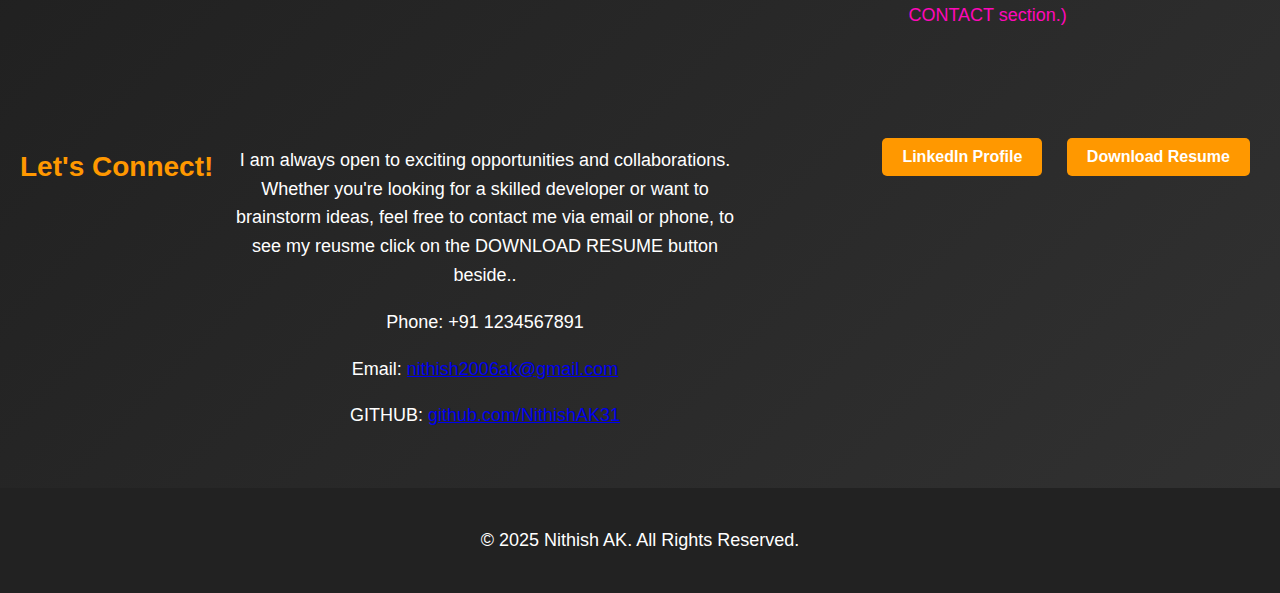
==== commit 6d071a76: "final changes part 1" ====
--- a/Level 1/Task 2/index.html
+++ b/Level 1/Task 2/index.html
@@ -71,7 +71,7 @@
             <p>I am always open to exciting opportunities and collaborations. Whether you're looking for a skilled developer or want to brainstorm ideas, feel free to contact me via email or phone, to see my reusme click on the DOWNLOAD RESUME button beside..</p>
             <p>Phone: +91 1234567891</p>
             <p>Email: <a href="mailto:nithish2006ak@gmail.com">nithish2006ak@gmail.com</a></p>
-            <P>GITHUB: <a href="mailto:nithish2006ak@gmail.com">https://github.com/NithishAK31</a></P>
+            <P>GITHUB: <a href="https://github.com/NithishAK31">github.com/NithishAK31</a></P>
         </div>
         <div class="content buttons-right">
             <a href="https://www.linkedin.com/in/nithish-ak-3183732b7/" target="_blank" class="btn-linkedin">LinkedIn Profile</a>
